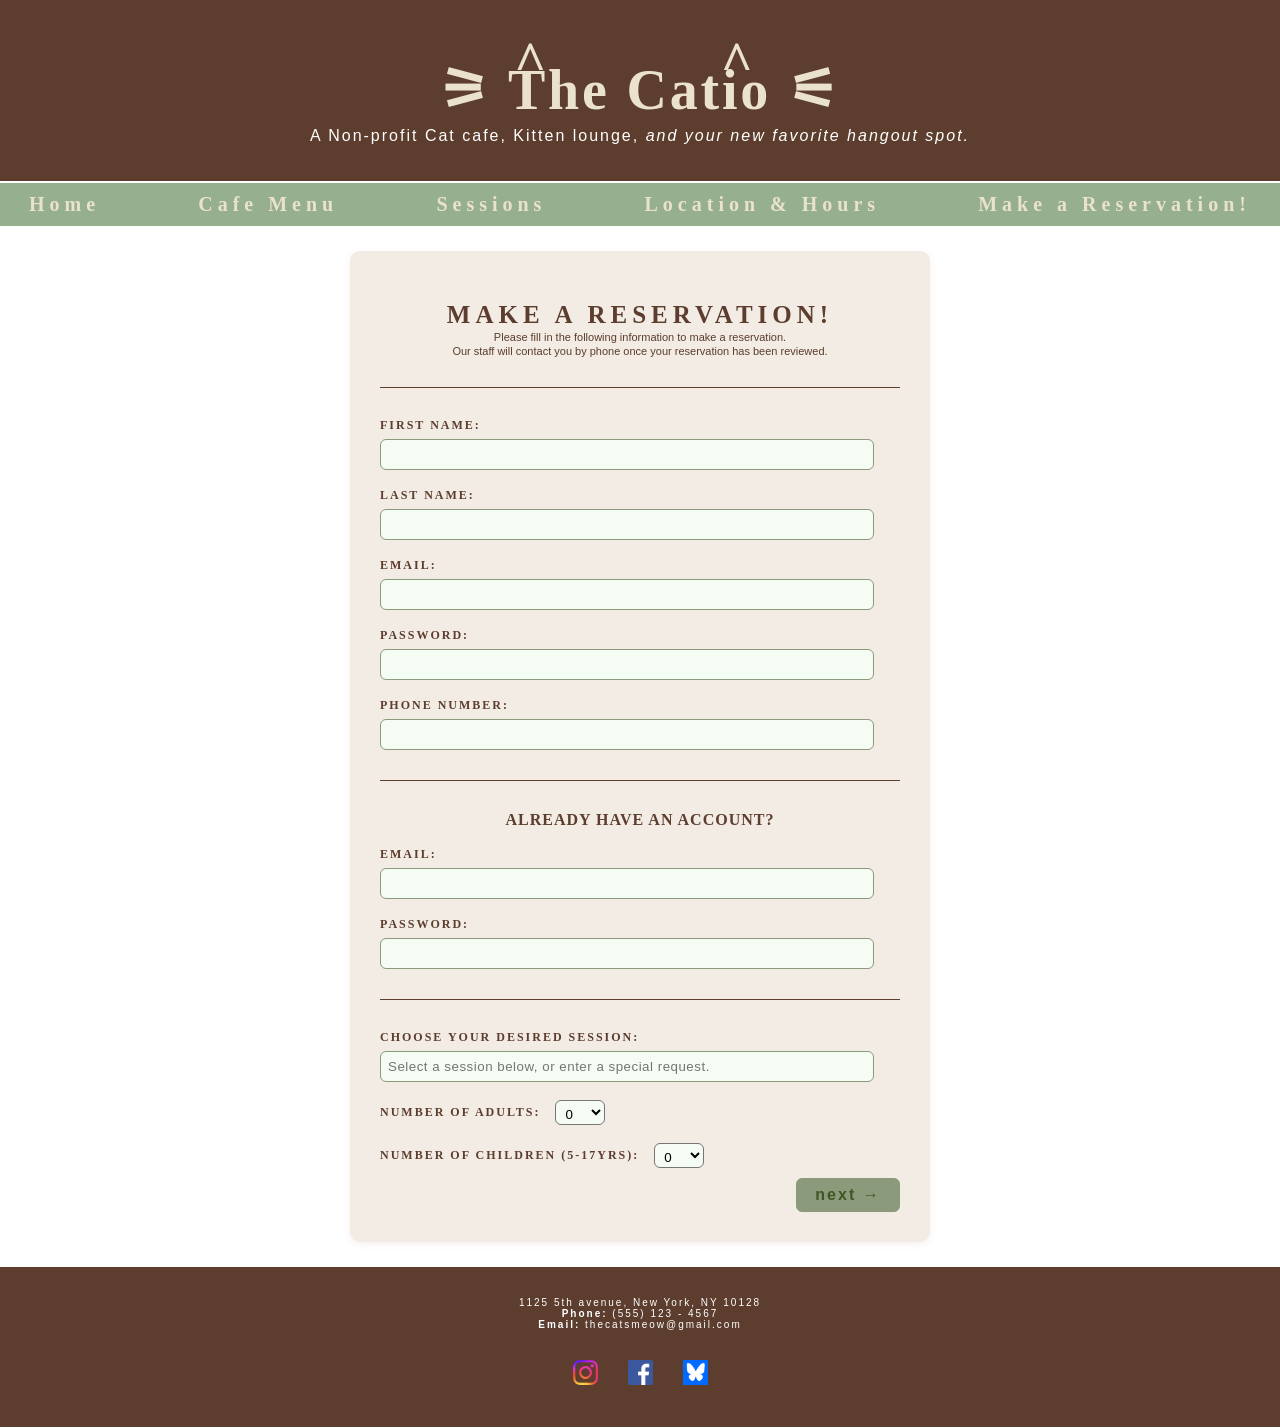
==== form.html @ 24d34095 "Add files via upload" ====
<!--
    Emelly Torres
    file:///C:/Users/mletr/OneDrive/Desktop/webdev/Lecture%20Code/The%20Catio/form.html
-->

<!DOCTYPE html>
<html>
    <head>
        <meta charset="utf-8">
        <meta name="viewport" content="width=device-width, initial-scale=1.0">
        <title>☕ Reservations 😺 </title>
        <link rel="stylesheet" href="thecatio_wbproj.css">
        <link rel="stylesheet" href="form.css">
    </head>

    <body>
        <header>
            <h1 class="ears">^       ^</h1>
            <h1> ⚞ The Catio ⚟</h1>
            <p style="margin-top: 25px">A Non-profit Cat cafe, Kitten lounge, <i>and your new favorite hangout spot.</i></p> <!-- added <i> to italicize words, directly put margin in this-->
        </header>

        <nav class="centered-nav">
            <a href="index.html">Home</a> <!-- link to homepage -->
            <a href="menu.html">Cafe Menu</a>  <!-- link to menu page -->
            <a href="reservation.html">Sessions</a> <!-- link to session page -->
            <a href="location.html">Location & Hours</a> <!-- link to location page -->
            <a href="form.html">Make a Reservation!</a> <!-- link to reservation page -->
        </nav>

        <main>
            <form class="formlayout" action="/action_page.php" method="get">
                <h2> MAKE A RESERVATION! </h2>
                <h3>Please fill in the following information to make a reservation.</h3>
                <h3>Our staff will contact you by phone once your reservation has been reviewed.</h3>
                <h3></h3>
                
                <hr>

                <label for="fname">First Name:  </label>
                <input type="text" name="fname">

                <label for="lname">Last Name:  </label>
                <input type="text" name="lname">

                <label for="email">Email:  </label>
                <input type="email" name="email">

                <label for="password">Password:  </label>
                <input type="password" name="password">

                <label for="phone">Phone Number:  </label>
                <input type="tel" tel="phone">
                
                <hr>

                <h4>ALREADY HAVE AN ACCOUNT? </h4>

                <label for="email">Email:  </label>
                <input type="email" name="email">

                <label for="password">Password:  </label>
                <input type="password" name="password">

                <hr>

                <label for="reservationtype">Choose your desired session:</label>
                <input list="reservationtypes" placeholder="Select a session below, or enter a special request." name="reservationtype" id="reservationtype">
                    <datalist id="reservationtypes">
                    <option value="Visit with the Cats">
                    <option value="Visit with the Cats - Kids Hour">
                    <option value="Cats & Code">
                    <option value="Yoga With Cats">
                    </datalist>

                <div class="number-row">
                    <label for="adult">Number of Adults:</label>
                        <select name="adult" id="adult">
                            <option value="0">0</option>
                            <option value="1">1</option>
                            <option value="2">2</option>
                            <option value="3">3</option>
                            <option value="4">4</option>
                            <option value="5">5+</option>
                        </select>
                </div>

                <div class="number-row">
                    <label for="child">Number of Children (5-17yrs):</label>
                        <select name="child" id="child">
                            <option value="0">0</option>
                            <option value="1">1</option>
                            <option value="2">2</option>
                            <option value="3">3</option>
                            <option value="4">4</option>
                            <option value="5">5+</option>
                        </select>
                </div>

                <button type="button">next →</button>
            </form>

        </main>

        <footer>
            <p>1125 5th avenue, New York, NY 10128</p>
            <p><b>Phone: </b> (555) 123 - 4567</p>
            <p class="email"><b>Email:</b> thecatsmeow@gmail.com</p>

            
            <div class="social-buttons">
                <a href="https://www.instagram.com/">
                    <img src="images/instagram.png" alt="Instagram">
                </a>
                <a href="https://www.facebook.com/">
                    <img src="images/facebook.png" alt="Facebook">
                </a>
                <a href="https://bsky.app/">
                    <img src="images/bs.png" alt="Bluesky">
                </a>
            </div>
        </footer>
    </body>
</html>
---- thecatio_wbproj.css ----
/*
    Emelly Torres
    CS 310 - Introduction to Web Development
    Project 2
    Fall 2026
*/


/* Overall Font */
 
h2 {
    font-family: 'Shrikhand', 'Alfa Slab One', serif;
    font-size: 25px;
}

h3, h4, h5 { 
    font-family: 'Fredoka', sans-serif; 
    font-weight: 600; }

p, li { 
    font-family: 'Quicksand', sans-serif; 
    font-weight: 400; 
    letter-spacing: 0.5px; 
}

/* Header */

header {
    background-color: #5c3d2e;
    color: white;
    padding: 20px;
    text-align: center;
}

/* The Catio Title */

.ears {
    letter-spacing: 80px;
    margin-top: 10px; 
    margin-bottom: -75px;  
    padding-left: 67px;
}

h1 {
    color: #eae2cc;
    font-family: 'Shrikhand', 'Alfa Slab One', serif;
    font-size: 3.5rem;
    letter-spacing: 0.05em;
    margin-bottom: -20px;
}


/* Nav Layout */
.centered-nav {
    background-color: #96B08E;
    display: flex;
    gap: 40px;
    justify-content: center;
    margin-bottom: 0.5%;
    margin-top: 2px;
}

/* Nav Link Attributes */
.centered-nav a {
    color: #eae2cc;
    flex-grow: 10;
    font-size: 20px;
    font-weight: bold;
    letter-spacing: 5px;
    padding: 10px;
    text-align: center;
    text-decoration: none;
}

/* Nav Hover */
.centered-nav a:hover {
    background-color: #d2e6cc;
    color: #6f816a;
}

/* Nav Active */
.centered-nav a:active {
    color: #6f816a;
}

/* Business Info */

footer {
  background-color: #5c3d2e;
  color: white;
  margin-top: 20px;
  margin-bottom: 1px;
  padding: 40px;
  text-align: center;
  font-size: 10px;
}

.address {
    margin-top: 10px;
}

.email {
    margin-bottom: 30px;
}

.social-buttons {
    display: flex;
    justify-content: center;
    gap: 30px;
}

.social-buttons img {
    width: 25px;
    height: 25px;
}

p {
    letter-spacing: 2px;
    margin-top: -10px;
}

/* Overall webpage format */

body {
    margin: 0px;
}

/*responsive layout*/
@media (max-width: 786px) {
    /* Header layout for phones */
    header { 
        flex-direction: column; /* Stacks header items vertically */
        text-align: center;     /* Centers text inside header */
        padding: 20px;          /* Adds spacing inside header */
    }

    /* Smaller logos on mobile */
    .logo {                   /* Targets logo image */
        width: 70px;            /* Reduces logo size for small screens */
        margin-bottom: 10px;    /* Adds spacing below logo */
    }

    /* Navigation links stack nicely */
    .centered-nav {
        flex-direction: column;
        gap: 0;
    }

    .centered-nav a {
        font-size: 16px;
        margin: 0;
    }

    
}
---- form.css ----
form {
    background-color: #f2ece4;
    max-width: 520px;
    margin: 25px auto;
    padding: 30px;
    border-radius: 10px;
    box-shadow: 0 2px 6px rgba(180, 100, 100, 0.1);
}

h2, label {
    color: #5c3d2e;
}

h2 {
    font-weight: 600;
    letter-spacing: 5px;
    margin-bottom: 0px;
    text-align: center;
}

h3 {
    color:#5c3d2e;
    font-weight: lighter;
    font-size: 11px;
    margin: 2px 0;
    text-align: center;
}

h4 {
    color: #5c3d2e;
    font-family: 'Shrikhand', 'Alfa Slab One', serif;
    font-weight: bold;
    font-size: 8 px;
    letter-spacing: 1px;;
    margin: 2px;
    text-align: center;
}

h3:last-of-type {
    margin-bottom: 30px;
}

hr {
    border: none;
    border-top: 1px solid #5c3d2e;
    margin: 30px 0;
}

label {
    display: block;
    font-size: 12px;
    font-weight: bold;
    letter-spacing: 2px;
    margin-top: 18px;
    margin-bottom: 6px;
    text-transform: uppercase;
}

input {
    background-color: #f5fcf3;
    border: 1px solid #8a9a7b;
    border-radius: 6px;
    box-sizing: border-box;
    font-size: small;
    letter-spacing: 0.5px;
    padding: 7px;
    font-size: smaller;
    width: 95%;
}

/* adult/child ticket drop down */

.number-row {
    display: flex;
    align-items: center;
    gap: 15px;
    margin-top: 18px;
}

.number-row label {
    margin: 0;
}

.number-row select {
    width: 50px;
    height: 25px;
    padding: 5px;
    background-color: #f5fcf3;
    border-radius: 6px;
}


/* button */

button {
    color: rgb(64, 86, 36);
    background-color: #8a9a7b;
    border: 1px solid #8a9a7b;
    border-radius: 6px;
    box-sizing: border-box;
    display: inline-block;
    font-size: medium;
    font-weight: bold;
    letter-spacing: 2px;
    margin-left: 80%;
    margin-top: 10px;
    padding: 7px;
    width: 20%;
}

button:hover {
    color: #8a9a7b;
    background-color: #5e6a52;
}
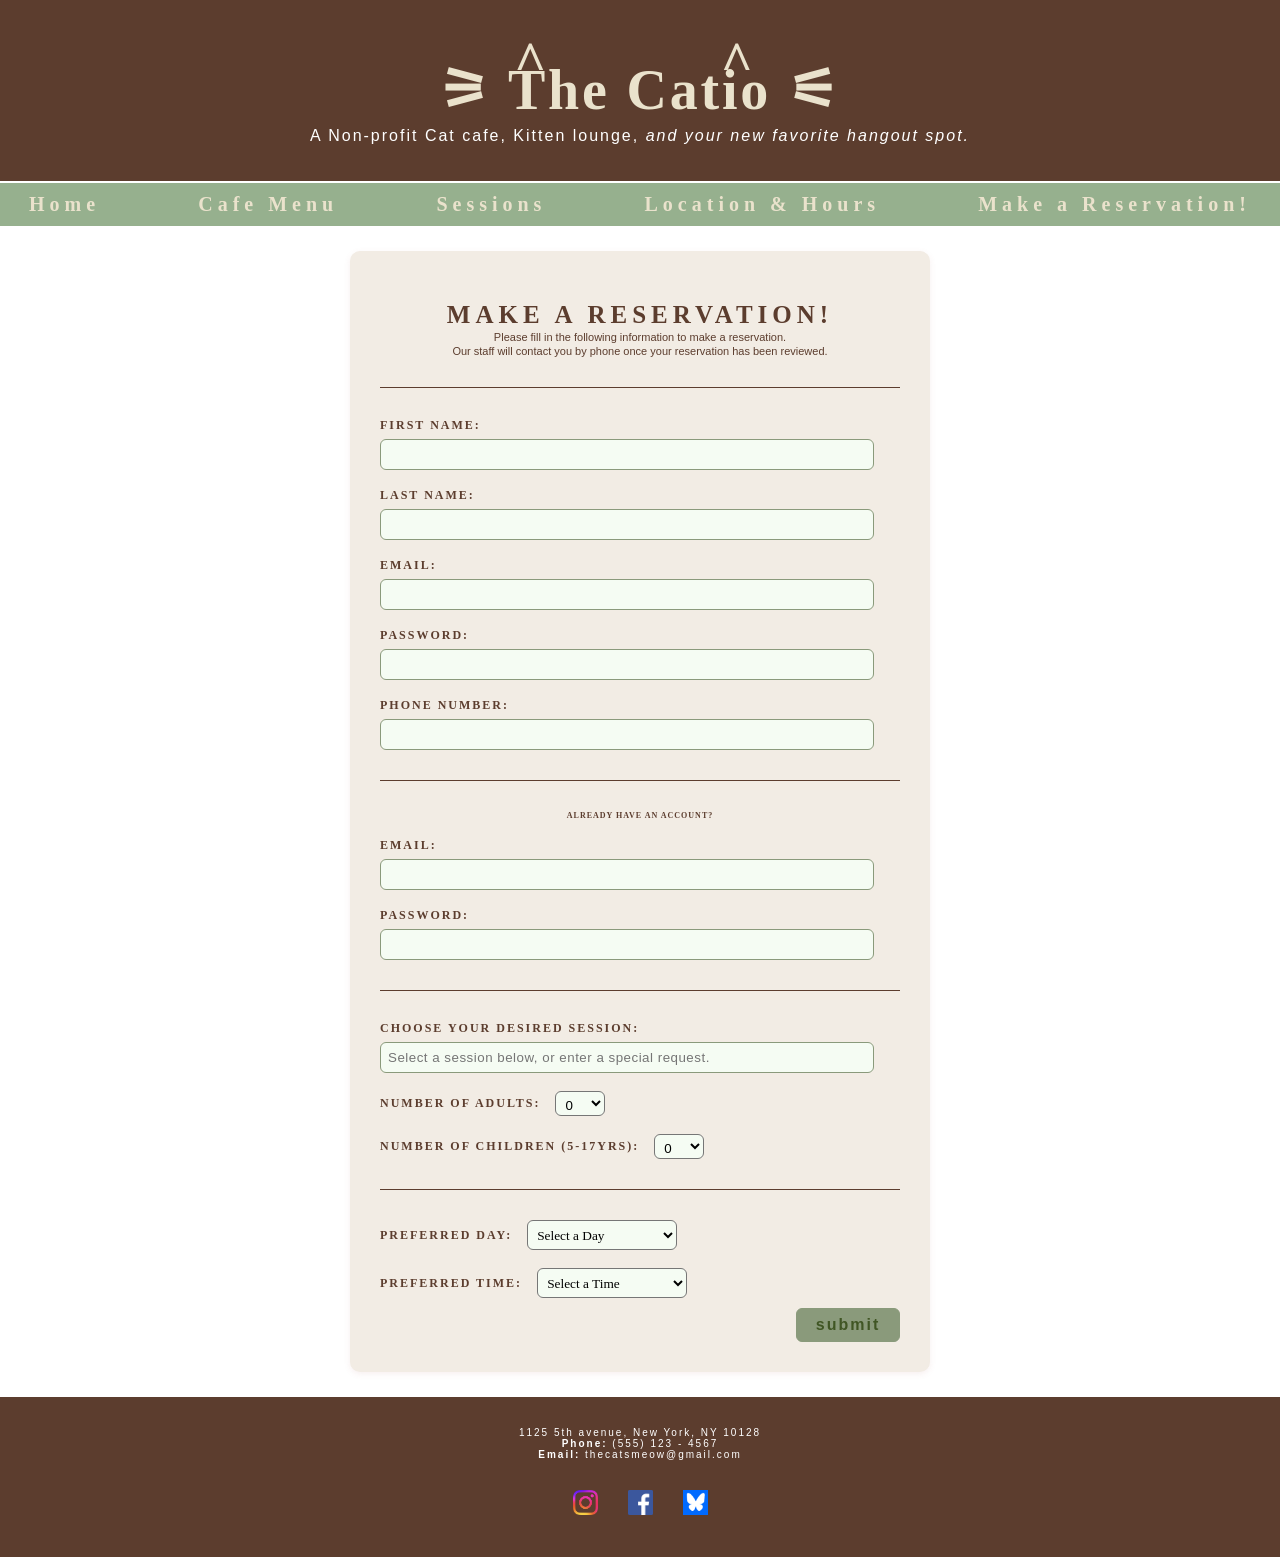
==== commit 59842f51: "Add files via upload" ====
--- a/form.html
+++ b/form.html
@@ -29,7 +29,7 @@
         </nav>
 
         <main>
-            <form class="formlayout" action="/action_page.php" method="get">
+            <form id="ReservationForm" class="formlayout" action="/action_page.php" method="get">
                 <h2> MAKE A RESERVATION! </h2>
                 <h3>Please fill in the following information to make a reservation.</h3>
                 <h3>Our staff will contact you by phone once your reservation has been reviewed.</h3>
@@ -38,29 +38,29 @@
                 <hr>
 
                 <label for="fname">First Name:  </label>
-                <input type="text" name="fname">
+                <input type="text" name="fname" id="fname">
 
                 <label for="lname">Last Name:  </label>
-                <input type="text" name="lname">
+                <input type="text" name="lname" id="lname">
 
                 <label for="email">Email:  </label>
-                <input type="email" name="email">
+                <input type="email" name="email" id="email">
 
                 <label for="password">Password:  </label>
-                <input type="password" name="password">
+                <input type="password" name="password" id="password">
 
                 <label for="phone">Phone Number:  </label>
-                <input type="tel" tel="phone">
+                <input type="tel" name="phone" id="phone">
                 
                 <hr>
 
                 <h4>ALREADY HAVE AN ACCOUNT? </h4>
 
-                <label for="email">Email:  </label>
-                <input type="email" name="email">
+                <label for="loginemail">Email:</label>
+                <input type="email" name="loginemail" id="loginemail">
 
-                <label for="password">Password:  </label>
-                <input type="password" name="password">
+                <label for="loginpassword">Password:</label>
+                <input type="password" name="loginpassword" id="loginpassword"> 
 
                 <hr>
 
@@ -97,8 +97,39 @@
                         </select>
                 </div>
 
-                <button type="button">next →</button>
+                <hr>
+
+                <div class="number-row">
+                    <label for="day">Preferred Day:</label>
+                        <select class="reservation-dropdown" name="time" id="time">
+                            <option value="">Select a Day</option>
+                            <option value="Monday">Monday</option>
+                            <option value="Tuesday">Tuesday</option>
+                            <option value="Wednesday">Wednesday</option>
+                            <option value="Thursday">Thursday</option>
+                            <option value="Friday">Friday</option>
+                            <option value="Saturday">Saturday</option>
+                        </select>
+                </div>
+
+                <div class="number-row">
+                    <label for="time">Preferred Time:</label>
+                        <select class="reservation-dropdown" name="time" id="time">                            <option value="">Select a Time</option>
+                            <option value="0900">9:00am</option>
+                            <option value="1000">10:00am</option>
+                            <option value="1100">11:00am</option>
+                            <option value="1200">12:00pm</option>
+                            <option value="1500">03:00pm</option>
+                            <option value="1600">04:00pm</option>
+                            <option value="1700">05:00pm</option>
+                            <option value="1800">06:00pm</option>
+                        </select>
+                </div>
+
+                <button type="button" id="submit" >submit</button>
             </form>
+
+           
 
         </main>
 
@@ -120,5 +151,7 @@
                 </a>
             </div>
         </footer>
+
+        <script src="submit.js"></script>
     </body>
 </html>
--- a/form.css
+++ b/form.css
@@ -30,7 +30,7 @@
     color: #5c3d2e;
     font-family: 'Shrikhand', 'Alfa Slab One', serif;
     font-weight: bold;
-    font-size: 8 px;
+    font-size: 8px;
     letter-spacing: 1px;;
     margin: 2px;
     text-align: center;
@@ -61,10 +61,9 @@
     border: 1px solid #8a9a7b;
     border-radius: 6px;
     box-sizing: border-box;
-    font-size: small;
+    font-size: smaller;
     letter-spacing: 0.5px;
     padding: 7px;
-    font-size: smaller;
     width: 95%;
 }
 
@@ -89,6 +88,14 @@
     border-radius: 6px;
 }
 
+/* day time drop down */
+
+.number-row .reservation-dropdown {
+    font-family: 'Shrikhand', 'Alfa Slab One', serif;
+    height: 30px;
+    width: 150px;
+
+}
 
 /* button */
 
